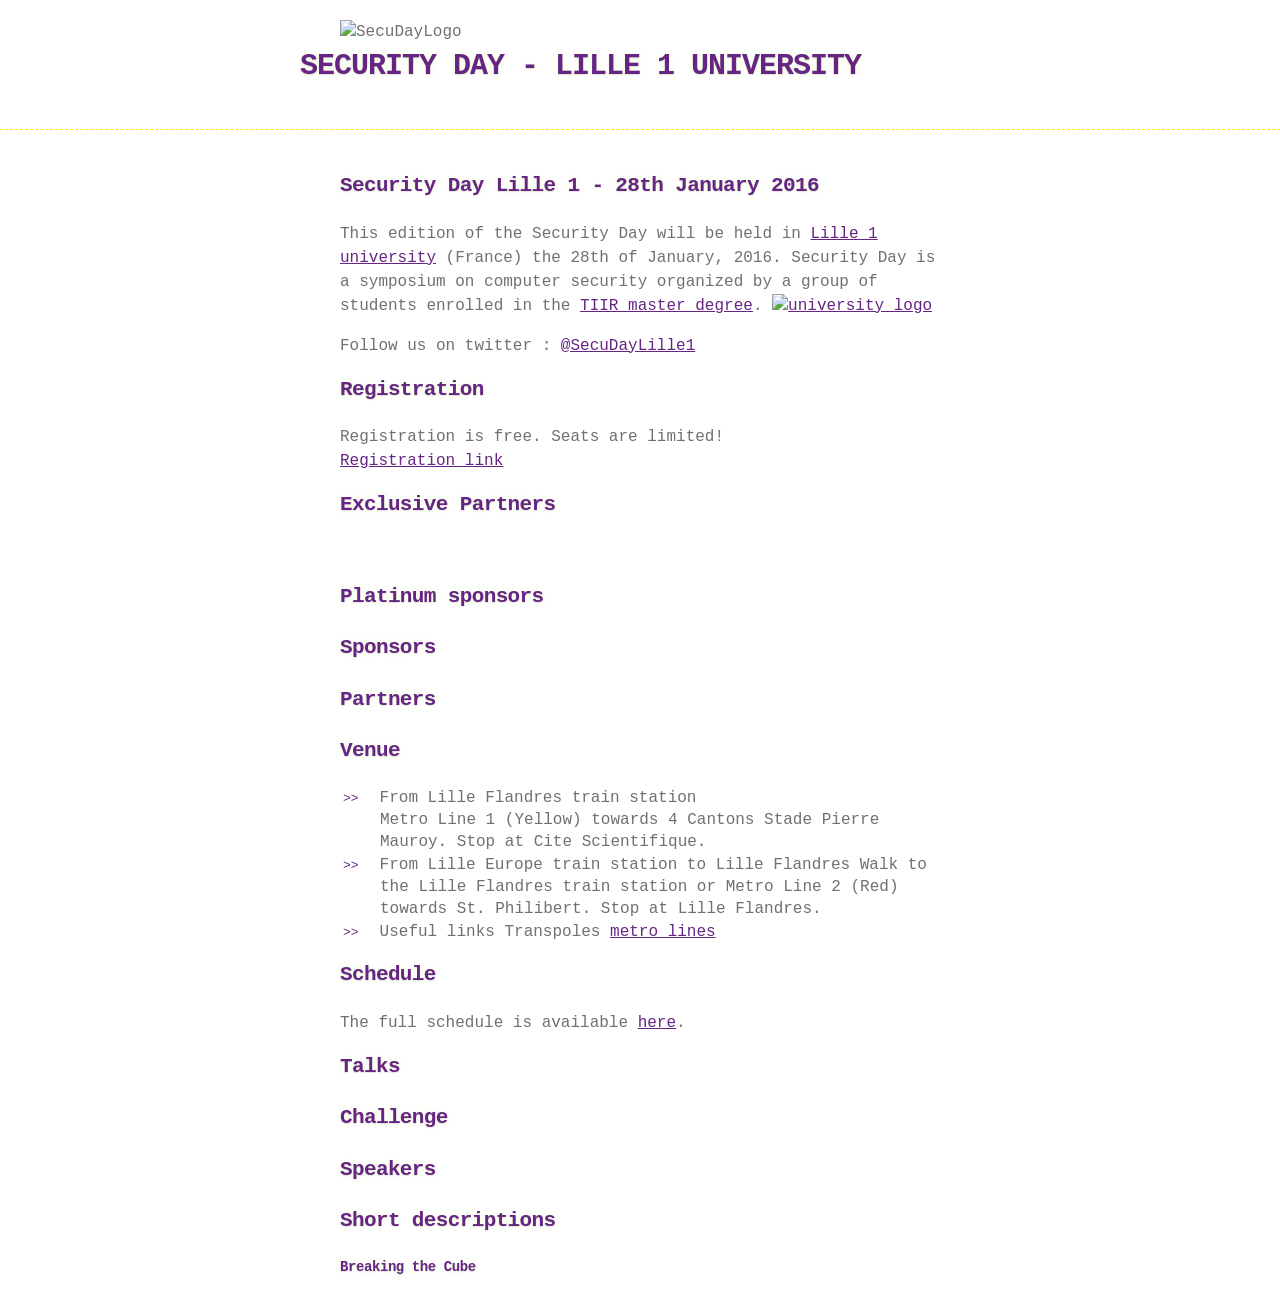
==== index.html @ 61e6af6e "ajout de la page de depart vide" ====
<!DOCTYPE html>
<html>
  <head>
    <meta charset='utf-8'>
    <meta http-equiv="X-UA-Compatible" content="chrome=1">

    <link rel="stylesheet" type="text/css" href="stylesheets/stylesheet.css" media="screen">
    <link rel="stylesheet" type="text/css" href="stylesheets/pygment_trac.css" media="screen">

    <title>Security Day - Lille 1 University</title>
  </head>

  <body>

    <header>
      <div class="container">
<img src="https://pbs.twimg.com/profile_images/542068329494478848/X92l5SQR_400x400.jpeg" alt="SecuDayLogo">
        <h1>SECURITY DAY - LILLE 1 UNIVERSITY</h1>
        <h2></h2>
      </div>
    </header>

    <div class="container">
      <section id="main_content">
        <h3>
<a id="security-day-lille-1---16th-january-2015" class="anchor" href="#security-day-lille-1---16th-january-2015" aria-hidden="true"><span class="octicon octicon-link"></span></a>Security Day Lille 1 - 28th January 2016</h3>

<p>This edition of the Security Day will be held in <a href="http://www.univ-lille1.fr/">Lille 1 university</a> (France) the 28th of January, 2016. 
Security Day is a symposium on computer security organized by a group of students enrolled in the <a href="http://fil.univ-lille1.fr/master-informatique/tiir/">TIIR master degree</a>. 
  <a href="http://www.univ-lille1.fr/" class="sponsor"><img src="http://www.univ-lille1.fr/digitalAssets/38/38040_logo-trans.png" alt="university logo"></a>
</p>
<p>Follow us on twitter : 
<a href="https://twitter.com/SecuDayLille1">@SecuDayLille1</a>
</p>

<h3>
<a id="registration" class="anchor" href="#registration" aria-hidden="true"><span class="octicon octicon-link"></span></a>Registration</h3>

<p>
Registration is free. Seats are limited! </br>
<a href="http://goo.gl/forms/kvw4dok6iC">Registration link</a>
</p>


<h3>
<a id="xsponsors" class="anchor" href="#xsponsors" aria-hidden="true"><span class="octicon octicon-link"></span></a>Exclusive Partners</h3>

<p>

</p>
<p>
</br>

</p>

<h3>
<a id="asponsors" class="anchor" href="#asponsors" aria-hidden="true"><span class="octicon octicon-link"></span></a>Platinum sponsors</h3>

<p>
</p>


<h3>
<a id="sponsors" class="anchor" href="#sponsors" aria-hidden="true"><span class="octicon octicon-link"></span></a>Sponsors</h3>

<p>
<!--LES SPONSORS -->
</p>


<h3>
<a id="partners" class="anchor" href="#partners" aria-hidden="true"><span class="octicon octicon-link"></span></a>Partners</h3>

<p>
<!--LES PARTENAIRES -->
</p>



<h3>
<a id="venue" class="anchor" href="#venue" aria-hidden="true"><span class="octicon octicon-link"></span></a>Venue</h3>

<p>
<!--L'ADRESSE -->
</p>
<ul>
<li>From Lille Flandres train station<br>
Metro Line 1 (Yellow) towards 4 Cantons Stade Pierre Mauroy. Stop at Cite Scientifique. </li>
<li>From Lille Europe train station to Lille Flandres
Walk to the Lille Flandres train station 
or
Metro Line 2 (Red) towards St. Philibert. Stop at Lille Flandres.
</li>
<li>Useful links
Transpoles <a href="http://www.transpole.fr/fr/metro_tram/lignes-metro.aspx">metro lines</a>
</li>
</ul>

<h3>
<a id="schedule" class="anchor" href="#schedule" aria-hidden="true"><span class="octicon octicon-link"></span></a>Schedule</h3>

<p>
The full schedule is available <a href="https://github.com/SecurityDayLille1/SecurityDayLille1.github.io/blob/master/images/SecuDay-Schedule.pdf?raw=true">here</a>.
</p>

<h3>
<a id="talks-provisonal" class="anchor" href="#talks-provisonal" aria-hidden="true"><span class="octicon octicon-link"></span></a>Talks</h3>

<ul>
<!-- LISTE DES TALKS -->
</ul>

<h3>
<a id="challenge" class="anchor" href="#chall" aria-hidden="true"><span class="octicon octicon-link"></span></a>Challenge</h3>

<p>
<!-- CHALLENGES -->
</p>

<h3>
<a id="speakers-provisonal" class="anchor" href="#speakers-provisonal" aria-hidden="true"><span class="octicon octicon-link"></span></a>Speakers</h3>


<h3>
<a id="abstracts" class="anchor" href="#abstracts" aria-hidden="true"><span class="octicon octicon-link"></span></a>Short descriptions</h3>

<h4>
<a id="breaking-cube" class="anchor" href="#breaking-cube" aria-hidden="true"><span class="octicon octicon-link"></span></a>Breaking the Cube
</h4>
      </section>
    </div>
  </body>
</html>
---- stylesheets/stylesheet.css ----
body {
  margin: 0;
  padding: 0;
  background: #FFFFFF;
  color: #707070;
  font: 16px;
  line-height: 1.5;
  font-family: Monaco, "Bitstream Vera Sans Mono", "Lucida Console", Terminal, monospace;
}

/* General & 'Reset' Stuff */

.container {
  width: 90%;
  max-width: 600px;
  margin: 0 auto;
}

section {
  display: block;
  margin: 0 0 20px 0;
}

h1, h2, h3, h4, h5, h6 {
  margin: 0 0 20px;
}

li {
  line-height: 1.4 ;
}

/* Header, <header>
   header   - container
   h1       - project name
   h2       - project description
*/

header {
  background: rgba(0, 0, 0, 0);
  width: 100%;
  border-bottom: 1px dashed #ffed00;
  padding: 20px 0;
  margin: 0 0 40px 0;
}

header h1 {
  font-size: 30px;
  line-height: 1.5;
  margin: 0 0 0 -40px;
  font-weight: bold;
  font-family: Monaco, "Bitstream Vera Sans Mono", "Lucida Console", Terminal, monospace;
  color: #662483;
  text-shadow: 0 1px 1px rgba(0, 0, 0, 0.1),
               0 0 5px rgba(181, 232, 83, 0.1),
               0 0 10px rgba(181, 232, 83, 0.1);
  letter-spacing: -1px;
  -webkit-font-smoothing: antialiased;
}

header h1:before {
  content: "";
  font-size: 24px;
}

header h2 {
  font-size: 18px;
  font-weight: 300;
  color: #666;
}

#downloads .btn {
  display: inline-block;
  text-align: center;
  margin: 0;
}

/* Main Content
*/

#main_content {
  width: 100%;
  -webkit-font-smoothing: antialiased;
}
section img {
  max-width: 100%
}

h1, h2, h3, h4, h5, h6 {
  font-weight: bold;
  font-family: Monaco, "Bitstream Vera Sans Mono", "Lucida Console", Terminal, monospace;
  color: #662483;
  letter-spacing: -0.03em;
  text-shadow: 0 1px 1px rgba(0, 0, 0, 0.1),
               0 0 5px rgba(181, 232, 83, 0.1),
               0 0 10px rgba(181, 232, 83, 0.1);
}

#main_content h1 {
  font-size: 30px;
}

#main_content h2 {
  font-size: 26px;
}

#main_content h3 {
  font-size: 21px;
}

#main_content h4 {
  font-size: 14px;
}

#main_content h5 {
  font-size: 12px;
  text-transform: uppercase;
  margin: 0 0 5px 0;
}

#main_content h6 {
  font-size: 12px;
  text-transform: uppercase;
  color: #999;
  margin: 0 0 5px 0;
}

dt {
  font-style: italic;
  font-weight: bold;
}

ul li {
  list-style: none;
}

ul li:before {
  content: ">>";
  font-family: Monaco, "Bitstream Vera Sans Mono", "Lucida Console", Terminal, monospace;
  font-size: 13px;
  color: #662483;
  margin-left: -37px;
  margin-right: 21px;
  line-height: 16px;
}

blockquote {
  color: #aaa;
  padding-left: 10px;
  border-left: 1px dotted #666;
}

pre {
  background: rgba(0, 0, 0, 0.9);
  border: 1px solid rgba(255, 255, 255, 0.15);
  padding: 10px;
  font-size: 14px;
  color: #662483;
  border-radius: 2px;
  -moz-border-radius: 2px;
  -webkit-border-radius: 2px;
  text-wrap: normal;
  overflow: auto;
  overflow-y: hidden;
}

table {
  width: 100%;
  margin: 0 0 20px 0;
}

th {
  text-align: left;
  border-bottom: 1px dashed #662483;
  padding: 5px 10px;
}

td {
  padding: 5px 10px;
}

hr {
  height: 0;
  border: 0;
  border-bottom: 1px dashed #662483;
  color: #662483;
}

/* Buttons
*/

.btn {
  display: inline-block;
  background: -webkit-linear-gradient(top, rgba(40, 40, 40, 0.3), rgba(35, 35, 35, 0.3) 50%, rgba(10, 10, 10, 0.3) 50%, rgba(0, 0, 0, 0.3));
  padding: 8px 18px;
  border-radius: 50px;
  border: 2px solid rgba(0, 0, 0, 0.7);
  border-bottom: 2px solid rgba(0, 0, 0, 0.7);
  border-top: 2px solid rgba(0, 0, 0, 1);
  color: rgba(255, 255, 255, 0.8);
  font-family: Helvetica, Arial, sans-serif;
  font-weight: bold;
  font-size: 13px;
  text-decoration: none;
  text-shadow: 0 -1px 0 rgba(0, 0, 0, 0.75);
  box-shadow: inset 0 1px 0 rgba(255, 255, 255, 0.05);
}

.btn:hover {
  background: -webkit-linear-gradient(top, rgba(40, 40, 40, 0.6), rgba(35, 35, 35, 0.6) 50%, rgba(10, 10, 10, 0.8) 50%, rgba(0, 0, 0, 0.8));
}

.btn .icon {
  display: inline-block;
  width: 16px;
  height: 16px;
  margin: 1px 8px 0 0;
  float: left;
}

.btn-github .icon {
  opacity: 0.6;
  background: url("../images/blacktocat.png") 0 0 no-repeat;
}

/* Links
   a, a:hover, a:visited
*/

a {
}

a:link {
    /*background: #ffed00;*/
    color: #662483
}

a.sponsor:link {
    background: #ffffff;
}
/* Clearfix */

.cf:before, .cf:after {
  content:"";
  display:table;
}

.cf:after {
  clear:both;
}

.cf {
  zoom:1;
}
---- stylesheets/pygment_trac.css ----
.highlight .c { color: #999988; font-style: italic } /* Comment */
.highlight .err { color: #a61717; background-color: #e3d2d2 } /* Error */
.highlight .k { font-weight: bold } /* Keyword */
.highlight .o { font-weight: bold } /* Operator */
.highlight .cm { color: #999988; font-style: italic } /* Comment.Multiline */
.highlight .cp { color: #999999; font-weight: bold } /* Comment.Preproc */
.highlight .c1 { color: #999988; font-style: italic } /* Comment.Single */
.highlight .cs { color: #999999; font-weight: bold; font-style: italic } /* Comment.Special */
.highlight .gd { color: #000000; background-color: #ffdddd } /* Generic.Deleted */
.highlight .gd .x { color: #000000; background-color: #ffaaaa } /* Generic.Deleted.Specific */
.highlight .ge { font-style: italic } /* Generic.Emph */
.highlight .gr { color: #aa0000 } /* Generic.Error */
.highlight .gh { color: #999999 } /* Generic.Heading */
.highlight .gi { color: #000000; background-color: #ddffdd } /* Generic.Inserted */
.highlight .gi .x { color: #000000; background-color: #aaffaa } /* Generic.Inserted.Specific */
.highlight .go { color: #888888 } /* Generic.Output */
.highlight .gp { color: #555555 } /* Generic.Prompt */
.highlight .gs { font-weight: bold } /* Generic.Strong */
.highlight .gu { color: #800080; font-weight: bold; } /* Generic.Subheading */
.highlight .gt { color: #aa0000 } /* Generic.Traceback */
.highlight .kc { font-weight: bold } /* Keyword.Constant */
.highlight .kd { font-weight: bold } /* Keyword.Declaration */
.highlight .kn { font-weight: bold } /* Keyword.Namespace */
.highlight .kp { font-weight: bold } /* Keyword.Pseudo */
.highlight .kr { font-weight: bold } /* Keyword.Reserved */
.highlight .kt { color: #445588; font-weight: bold } /* Keyword.Type */
.highlight .m { color: #009999 } /* Literal.Number */
.highlight .s { color: #d14 } /* Literal.String */
.highlight .na { color: #008080 } /* Name.Attribute */
.highlight .nb { color: #0086B3 } /* Name.Builtin */
.highlight .nc { color: #445588; font-weight: bold } /* Name.Class */
.highlight .no { color: #008080 } /* Name.Constant */
.highlight .ni { color: #800080 } /* Name.Entity */
.highlight .ne { color: #990000; font-weight: bold } /* Name.Exception */
.highlight .nf { color: #990000; font-weight: bold } /* Name.Function */
.highlight .nn { color: #555555 } /* Name.Namespace */
.highlight .nt { color: #CBDFFF } /* Name.Tag */
.highlight .nv { color: #008080 } /* Name.Variable */
.highlight .ow { font-weight: bold } /* Operator.Word */
.highlight .w { color: #bbbbbb } /* Text.Whitespace */
.highlight .mf { color: #009999 } /* Literal.Number.Float */
.highlight .mh { color: #009999 } /* Literal.Number.Hex */
.highlight .mi { color: #009999 } /* Literal.Number.Integer */
.highlight .mo { color: #009999 } /* Literal.Number.Oct */
.highlight .sb { color: #d14 } /* Literal.String.Backtick */
.highlight .sc { color: #d14 } /* Literal.String.Char */
.highlight .sd { color: #d14 } /* Literal.String.Doc */
.highlight .s2 { color: #d14 } /* Literal.String.Double */
.highlight .se { color: #d14 } /* Literal.String.Escape */
.highlight .sh { color: #d14 } /* Literal.String.Heredoc */
.highlight .si { color: #d14 } /* Literal.String.Interpol */
.highlight .sx { color: #d14 } /* Literal.String.Other */
.highlight .sr { color: #009926 } /* Literal.String.Regex */
.highlight .s1 { color: #d14 } /* Literal.String.Single */
.highlight .ss { color: #990073 } /* Literal.String.Symbol */
.highlight .bp { color: #999999 } /* Name.Builtin.Pseudo */
.highlight .vc { color: #008080 } /* Name.Variable.Class */
.highlight .vg { color: #008080 } /* Name.Variable.Global */
.highlight .vi { color: #008080 } /* Name.Variable.Instance */
.highlight .il { color: #009999 } /* Literal.Number.Integer.Long */

.type-csharp .highlight .k { color: #0000FF }
.type-csharp .highlight .kt { color: #0000FF }
.type-csharp .highlight .nf { color: #000000; font-weight: normal }
.type-csharp .highlight .nc { color: #2B91AF }
.type-csharp .highlight .nn { color: #000000 }
.type-csharp .highlight .s { color: #A31515 }
.type-csharp .highlight .sc { color: #A31515 }
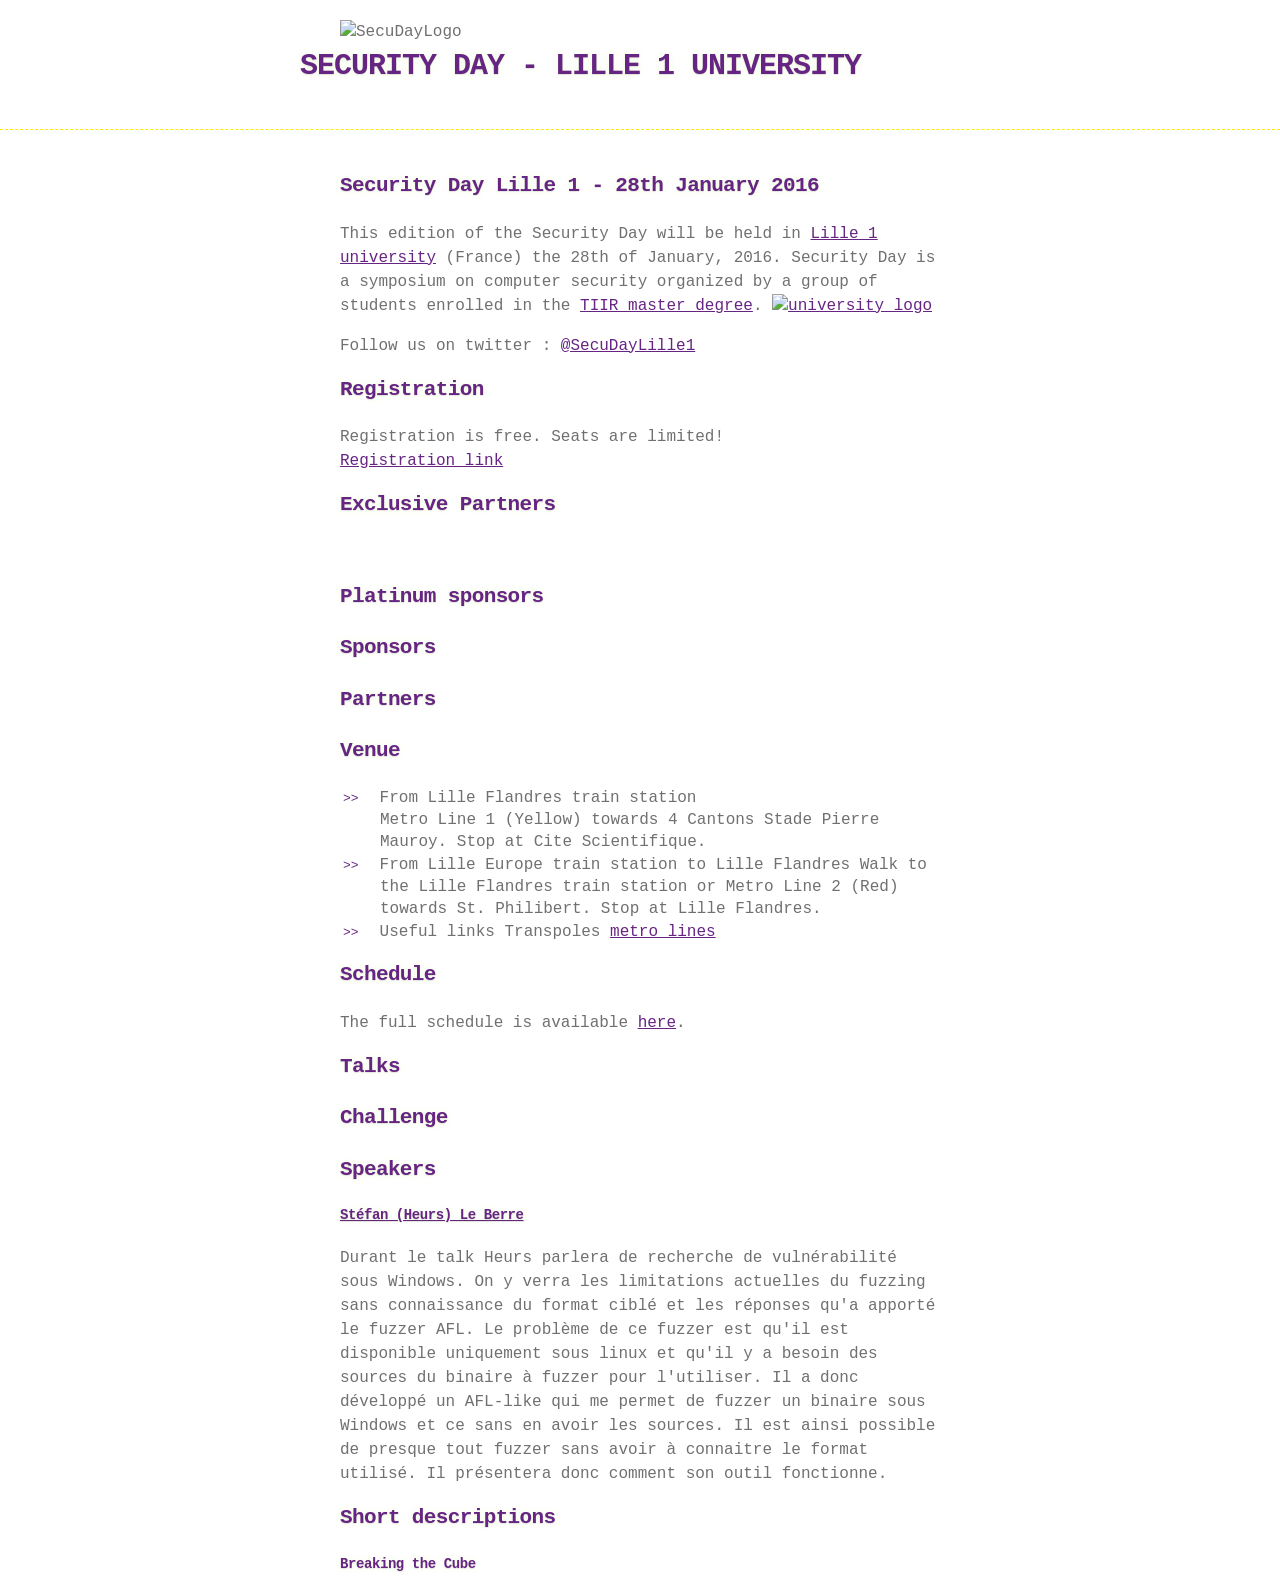
==== commit b8207aae: "ajout de stefan (heure) Le Berre" ====
--- a/index.html
+++ b/index.html
@@ -14,7 +14,7 @@
 
     <header>
       <div class="container">
-<img src="https://pbs.twimg.com/profile_images/542068329494478848/X92l5SQR_400x400.jpeg" alt="SecuDayLogo">
+        <img src="https://pbs.twimg.com/profile_images/542068329494478848/X92l5SQR_400x400.jpeg" alt="SecuDayLogo">
         <h1>SECURITY DAY - LILLE 1 UNIVERSITY</h1>
         <h2></h2>
       </div>
@@ -23,110 +23,116 @@
     <div class="container">
       <section id="main_content">
         <h3>
-<a id="security-day-lille-1---16th-january-2015" class="anchor" href="#security-day-lille-1---16th-january-2015" aria-hidden="true"><span class="octicon octicon-link"></span></a>Security Day Lille 1 - 28th January 2016</h3>
+          <a id="security-day-lille-1---16th-january-2015" class="anchor" href="#security-day-lille-1---16th-january-2015" aria-hidden="true"><span class="octicon octicon-link"></span></a>Security Day Lille 1 - 28th January 2016</h3>
 
-<p>This edition of the Security Day will be held in <a href="http://www.univ-lille1.fr/">Lille 1 university</a> (France) the 28th of January, 2016. 
-Security Day is a symposium on computer security organized by a group of students enrolled in the <a href="http://fil.univ-lille1.fr/master-informatique/tiir/">TIIR master degree</a>. 
-  <a href="http://www.univ-lille1.fr/" class="sponsor"><img src="http://www.univ-lille1.fr/digitalAssets/38/38040_logo-trans.png" alt="university logo"></a>
-</p>
-<p>Follow us on twitter : 
-<a href="https://twitter.com/SecuDayLille1">@SecuDayLille1</a>
-</p>
+        <p>This edition of the Security Day will be held in <a href="http://www.univ-lille1.fr/">Lille 1 university</a> (France) the 28th of January, 2016. 
+          Security Day is a symposium on computer security organized by a group of students enrolled in the <a href="http://fil.univ-lille1.fr/master-informatique/tiir/">TIIR master degree</a>. 
+          <a href="http://www.univ-lille1.fr/" class="sponsor"><img src="http://www.univ-lille1.fr/digitalAssets/38/38040_logo-trans.png" alt="university logo"></a>
+        </p>
+        <p>Follow us on twitter : 
+          <a href="https://twitter.com/SecuDayLille1">@SecuDayLille1</a>
+        </p>
 
-<h3>
-<a id="registration" class="anchor" href="#registration" aria-hidden="true"><span class="octicon octicon-link"></span></a>Registration</h3>
+        <h3>
+          <a id="registration" class="anchor" href="#registration" aria-hidden="true"><span class="octicon octicon-link"></span></a>Registration</h3>
 
-<p>
-Registration is free. Seats are limited! </br>
-<a href="http://goo.gl/forms/kvw4dok6iC">Registration link</a>
-</p>
+        <p>
+          Registration is free. Seats are limited! </br>
+          <a href="http://goo.gl/forms/kvw4dok6iC">Registration link</a>
+        </p>
 
 
-<h3>
-<a id="xsponsors" class="anchor" href="#xsponsors" aria-hidden="true"><span class="octicon octicon-link"></span></a>Exclusive Partners</h3>
+        <h3>
+          <a id="xsponsors" class="anchor" href="#xsponsors" aria-hidden="true"><span class="octicon octicon-link"></span></a>Exclusive Partners</h3>
 
-<p>
+        <p>
 
-</p>
-<p>
+        </p>
+        <p>
 </br>
 
-</p>
+        </p>
 
-<h3>
-<a id="asponsors" class="anchor" href="#asponsors" aria-hidden="true"><span class="octicon octicon-link"></span></a>Platinum sponsors</h3>
+        <h3>
+          <a id="asponsors" class="anchor" href="#asponsors" aria-hidden="true"><span class="octicon octicon-link"></span></a>Platinum sponsors</h3>
 
-<p>
-</p>
+        <p>
+        </p>
 
 
-<h3>
-<a id="sponsors" class="anchor" href="#sponsors" aria-hidden="true"><span class="octicon octicon-link"></span></a>Sponsors</h3>
+        <h3>
+          <a id="sponsors" class="anchor" href="#sponsors" aria-hidden="true"><span class="octicon octicon-link"></span></a>Sponsors</h3>
 
-<p>
-<!--LES SPONSORS -->
-</p>
+        <p>
+          <!--LES SPONSORS -->
+        </p>
 
 
-<h3>
-<a id="partners" class="anchor" href="#partners" aria-hidden="true"><span class="octicon octicon-link"></span></a>Partners</h3>
+        <h3>
+          <a id="partners" class="anchor" href="#partners" aria-hidden="true"><span class="octicon octicon-link"></span></a>Partners</h3>
 
-<p>
-<!--LES PARTENAIRES -->
-</p>
+        <p>
+          <!--LES PARTENAIRES -->
+        </p>
 
 
 
-<h3>
-<a id="venue" class="anchor" href="#venue" aria-hidden="true"><span class="octicon octicon-link"></span></a>Venue</h3>
+        <h3>
+          <a id="venue" class="anchor" href="#venue" aria-hidden="true"><span class="octicon octicon-link"></span></a>Venue</h3>
 
-<p>
-<!--L'ADRESSE -->
-</p>
-<ul>
-<li>From Lille Flandres train station<br>
-Metro Line 1 (Yellow) towards 4 Cantons Stade Pierre Mauroy. Stop at Cite Scientifique. </li>
-<li>From Lille Europe train station to Lille Flandres
-Walk to the Lille Flandres train station 
-or
-Metro Line 2 (Red) towards St. Philibert. Stop at Lille Flandres.
-</li>
-<li>Useful links
-Transpoles <a href="http://www.transpole.fr/fr/metro_tram/lignes-metro.aspx">metro lines</a>
-</li>
-</ul>
+        <p>
+          <!--L'ADRESSE -->
+        </p>
+        <ul>
+          <li>From Lille Flandres train station<br>
+            Metro Line 1 (Yellow) towards 4 Cantons Stade Pierre Mauroy. Stop at Cite Scientifique. </li>
+          <li>From Lille Europe train station to Lille Flandres
+            Walk to the Lille Flandres train station 
+            or
+            Metro Line 2 (Red) towards St. Philibert. Stop at Lille Flandres.
+          </li>
+          <li>Useful links
+            Transpoles <a href="http://www.transpole.fr/fr/metro_tram/lignes-metro.aspx">metro lines</a>
+          </li>
+        </ul>
 
-<h3>
-<a id="schedule" class="anchor" href="#schedule" aria-hidden="true"><span class="octicon octicon-link"></span></a>Schedule</h3>
+        <h3>
+          <a id="schedule" class="anchor" href="#schedule" aria-hidden="true"><span class="octicon octicon-link"></span></a>Schedule</h3>
 
-<p>
-The full schedule is available <a href="https://github.com/SecurityDayLille1/SecurityDayLille1.github.io/blob/master/images/SecuDay-Schedule.pdf?raw=true">here</a>.
-</p>
+        <p>
+          The full schedule is available <a href="https://github.com/SecurityDayLille1/SecurityDayLille1.github.io/blob/master/images/SecuDay-Schedule.pdf?raw=true">here</a>.
+        </p>
 
-<h3>
-<a id="talks-provisonal" class="anchor" href="#talks-provisonal" aria-hidden="true"><span class="octicon octicon-link"></span></a>Talks</h3>
+        <h3>
+          <a id="talks-provisonal" class="anchor" href="#talks-provisonal" aria-hidden="true"><span class="octicon octicon-link"></span></a>Talks</h3>
 
-<ul>
-<!-- LISTE DES TALKS -->
-</ul>
+        <ul>
+          <!-- LISTE DES TALKS -->
+        </ul>
 
-<h3>
-<a id="challenge" class="anchor" href="#chall" aria-hidden="true"><span class="octicon octicon-link"></span></a>Challenge</h3>
+        <h3>
+          <a id="challenge" class="anchor" href="#chall" aria-hidden="true"><span class="octicon octicon-link"></span></a>Challenge</h3>
 
-<p>
-<!-- CHALLENGES -->
-</p>
+        <p>
+          <!-- CHALLENGES -->
+        </p>
 
-<h3>
-<a id="speakers-provisonal" class="anchor" href="#speakers-provisonal" aria-hidden="true"><span class="octicon octicon-link"></span></a>Speakers</h3>
+        <h3>
+          <a id="speakers-provisonal" class="anchor" href="#speakers-provisonal" aria-hidden="true"><span class="octicon octicon-link"></span></a>Speakers</h3>
+        <h4>
+          <a id="Stefan" class="anchor" href="#Stefan" aria-hidden="true"><span class="octicon octicon-link"></span></a><a href="https://twitter.com/Shiftreduce">Stéfan (Heurs) Le Berre</a>
+        </h4>
+
+        <p>Durant le talk Heurs parlera de recherche de vulnérabilité sous Windows. On y verra les limitations actuelles du fuzzing sans connaissance du format ciblé et les réponses qu'a apporté le fuzzer AFL. Le problème de ce fuzzer est qu'il est disponible uniquement sous linux et qu'il y a besoin des sources du binaire à fuzzer pour l'utiliser. Il a donc développé un AFL-like qui me permet de fuzzer un binaire sous Windows et ce sans en avoir les sources. Il est ainsi possible de presque tout fuzzer sans avoir à connaitre le format utilisé. Il présentera donc comment son outil fonctionne.
+        </p>
 
 
-<h3>
-<a id="abstracts" class="anchor" href="#abstracts" aria-hidden="true"><span class="octicon octicon-link"></span></a>Short descriptions</h3>
+        <h3>
+          <a id="abstracts" class="anchor" href="#abstracts" aria-hidden="true"><span class="octicon octicon-link"></span></a>Short descriptions</h3>
 
-<h4>
-<a id="breaking-cube" class="anchor" href="#breaking-cube" aria-hidden="true"><span class="octicon octicon-link"></span></a>Breaking the Cube
-</h4>
+        <h4>
+          <a id="breaking-cube" class="anchor" href="#breaking-cube" aria-hidden="true"><span class="octicon octicon-link"></span></a>Breaking the Cube
+        </h4>
       </section>
     </div>
   </body>
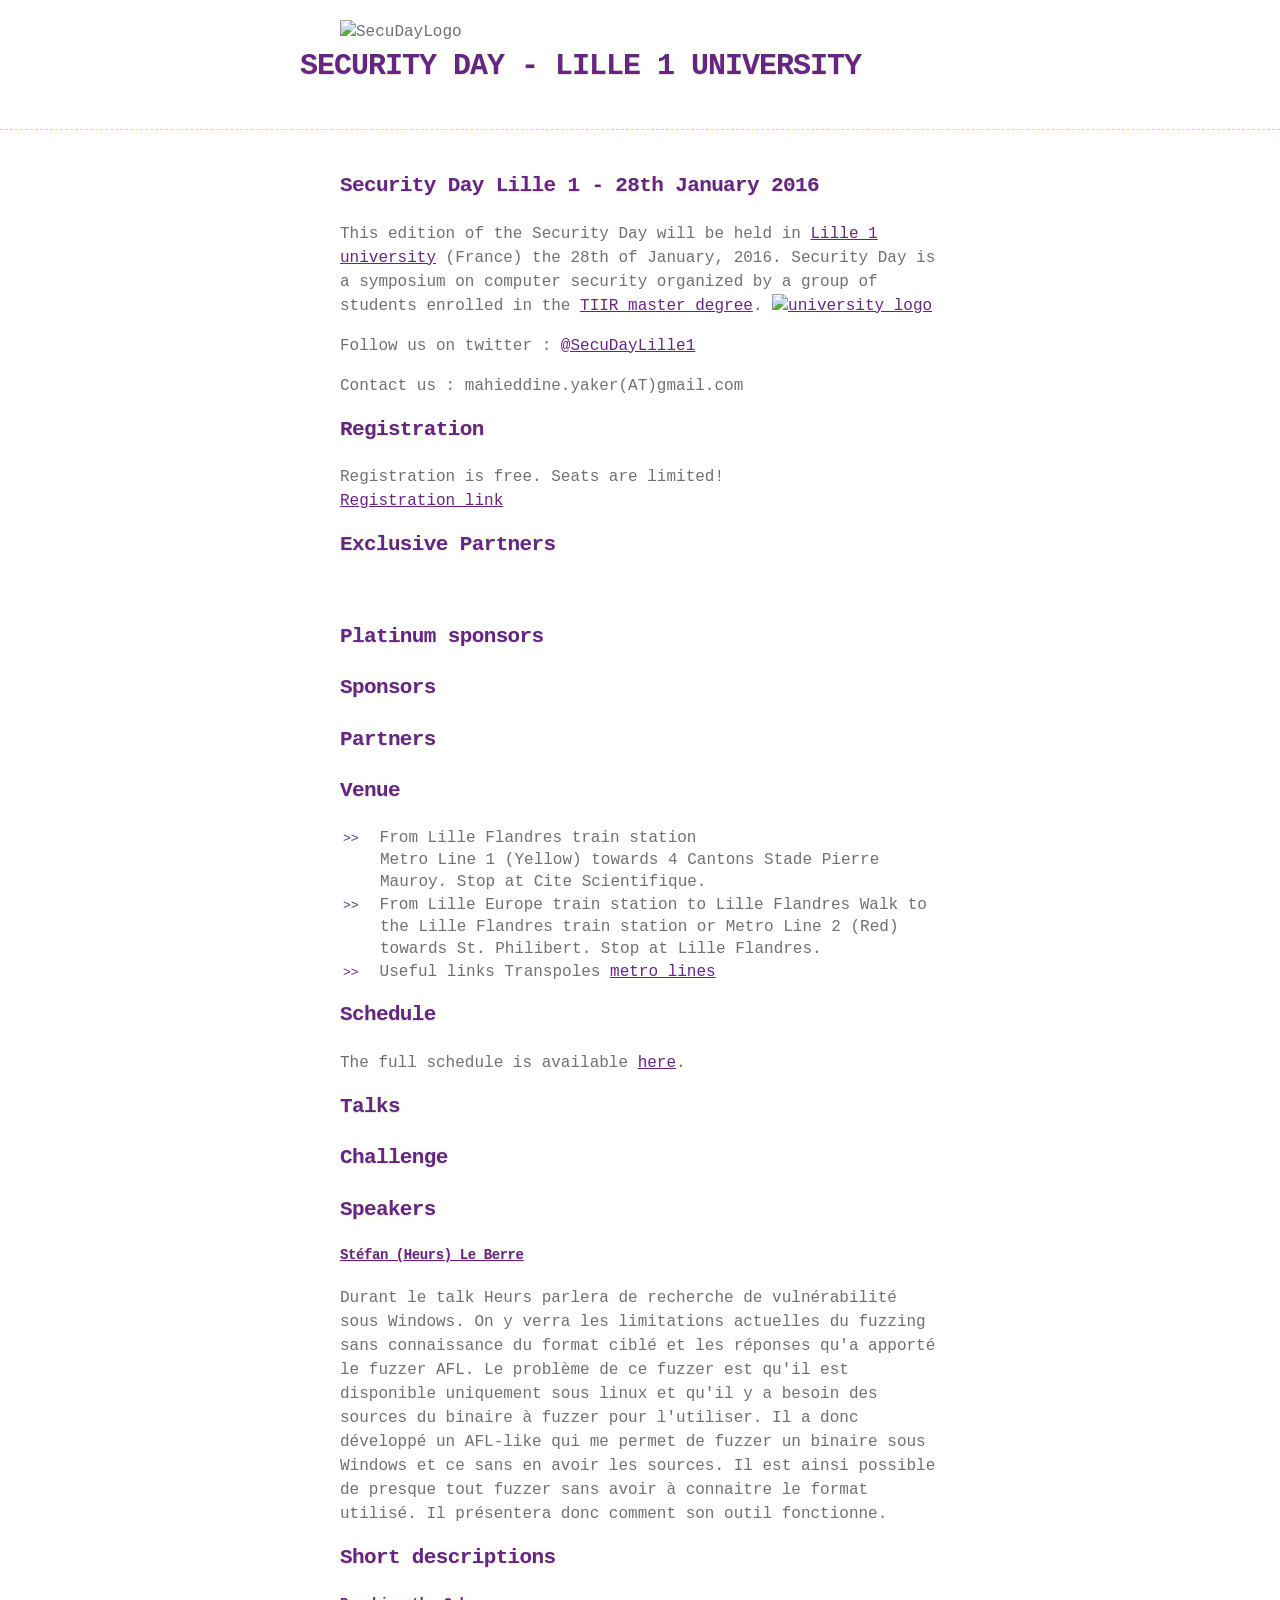
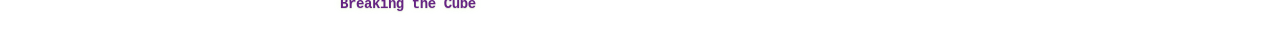
==== commit 56de750c: "ajout d'email de contact" ====
--- a/index.html
+++ b/index.html
@@ -32,13 +32,14 @@
         <p>Follow us on twitter : 
           <a href="https://twitter.com/SecuDayLille1">@SecuDayLille1</a>
         </p>
+        <p>Contact us : mahieddine.yaker(AT)gmail.com</p>
 
         <h3>
           <a id="registration" class="anchor" href="#registration" aria-hidden="true"><span class="octicon octicon-link"></span></a>Registration</h3>
 
         <p>
           Registration is free. Seats are limited! </br>
-          <a href="http://goo.gl/forms/kvw4dok6iC">Registration link</a>
+          <a href="http://goo.gl/forms/CZX6GzXmEX">Registration link</a>
         </p>
 
 
@@ -122,7 +123,6 @@
         <h4>
           <a id="Stefan" class="anchor" href="#Stefan" aria-hidden="true"><span class="octicon octicon-link"></span></a><a href="https://twitter.com/Shiftreduce">Stéfan (Heurs) Le Berre</a>
         </h4>
-
         <p>Durant le talk Heurs parlera de recherche de vulnérabilité sous Windows. On y verra les limitations actuelles du fuzzing sans connaissance du format ciblé et les réponses qu'a apporté le fuzzer AFL. Le problème de ce fuzzer est qu'il est disponible uniquement sous linux et qu'il y a besoin des sources du binaire à fuzzer pour l'utiliser. Il a donc développé un AFL-like qui me permet de fuzzer un binaire sous Windows et ce sans en avoir les sources. Il est ainsi possible de presque tout fuzzer sans avoir à connaitre le format utilisé. Il présentera donc comment son outil fonctionne.
         </p>
 
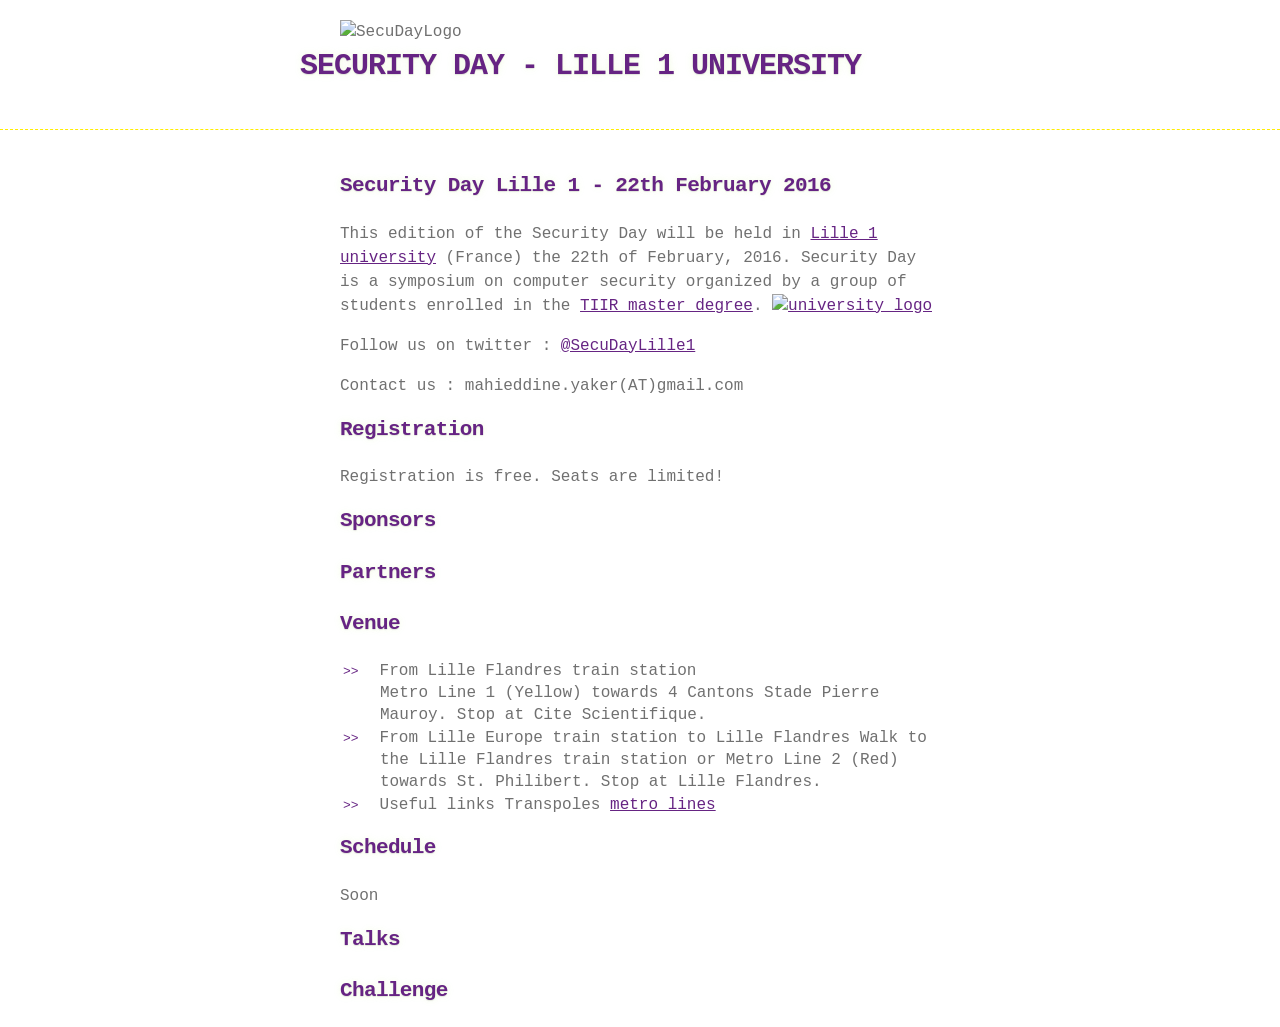
==== commit 7038284c: "Maj de l'événement" ====
--- a/index.html
+++ b/index.html
@@ -23,9 +23,9 @@
     <div class="container">
       <section id="main_content">
         <h3>
-          <a id="security-day-lille-1---16th-january-2015" class="anchor" href="#security-day-lille-1---16th-january-2015" aria-hidden="true"><span class="octicon octicon-link"></span></a>Security Day Lille 1 - 28th January 2016</h3>
+          <a id="security-day-lille-1---16th-january-2015" class="anchor" href="#security-day-lille-1---16th-january-2015" aria-hidden="true"><span class="octicon octicon-link"></span></a>Security Day Lille 1 - 22th February 2016</h3>
 
-        <p>This edition of the Security Day will be held in <a href="http://www.univ-lille1.fr/">Lille 1 university</a> (France) the 28th of January, 2016. 
+        <p>This edition of the Security Day will be held in <a href="http://www.univ-lille1.fr/">Lille 1 university</a> (France) the 22th of February, 2016. 
           Security Day is a symposium on computer security organized by a group of students enrolled in the <a href="http://fil.univ-lille1.fr/master-informatique/tiir/">TIIR master degree</a>. 
           <a href="http://www.univ-lille1.fr/" class="sponsor"><img src="http://www.univ-lille1.fr/digitalAssets/38/38040_logo-trans.png" alt="university logo"></a>
         </p>
@@ -39,27 +39,8 @@
 
         <p>
           Registration is free. Seats are limited! </br>
-          <a href="http://goo.gl/forms/CZX6GzXmEX">Registration link</a>
+          <!-- <a href="http://goo.gl/forms/CZX6GzXmEX">Registration link</a> -->
         </p>
-
-
-        <h3>
-          <a id="xsponsors" class="anchor" href="#xsponsors" aria-hidden="true"><span class="octicon octicon-link"></span></a>Exclusive Partners</h3>
-
-        <p>
-
-        </p>
-        <p>
-</br>
-
-        </p>
-
-        <h3>
-          <a id="asponsors" class="anchor" href="#asponsors" aria-hidden="true"><span class="octicon octicon-link"></span></a>Platinum sponsors</h3>
-
-        <p>
-        </p>
-
 
         <h3>
           <a id="sponsors" class="anchor" href="#sponsors" aria-hidden="true"><span class="octicon octicon-link"></span></a>Sponsors</h3>
@@ -101,7 +82,8 @@
           <a id="schedule" class="anchor" href="#schedule" aria-hidden="true"><span class="octicon octicon-link"></span></a>Schedule</h3>
 
         <p>
-          The full schedule is available <a href="https://github.com/SecurityDayLille1/SecurityDayLille1.github.io/blob/master/images/SecuDay-Schedule.pdf?raw=true">here</a>.
+          Soon 
+        <!--<a href="https://github.com/SecurityDayLille1/SecurityDayLille1.github.io/blob/master/images/SecuDay-Schedule.pdf?raw=true">here</a>. -->
         </p>
 
         <h3>
@@ -117,22 +99,6 @@
         <p>
           <!-- CHALLENGES -->
         </p>
-
-        <h3>
-          <a id="speakers-provisonal" class="anchor" href="#speakers-provisonal" aria-hidden="true"><span class="octicon octicon-link"></span></a>Speakers</h3>
-        <h4>
-          <a id="Stefan" class="anchor" href="#Stefan" aria-hidden="true"><span class="octicon octicon-link"></span></a><a href="https://twitter.com/Shiftreduce">Stéfan (Heurs) Le Berre</a>
-        </h4>
-        <p>Durant le talk Heurs parlera de recherche de vulnérabilité sous Windows. On y verra les limitations actuelles du fuzzing sans connaissance du format ciblé et les réponses qu'a apporté le fuzzer AFL. Le problème de ce fuzzer est qu'il est disponible uniquement sous linux et qu'il y a besoin des sources du binaire à fuzzer pour l'utiliser. Il a donc développé un AFL-like qui me permet de fuzzer un binaire sous Windows et ce sans en avoir les sources. Il est ainsi possible de presque tout fuzzer sans avoir à connaitre le format utilisé. Il présentera donc comment son outil fonctionne.
-        </p>
-
-
-        <h3>
-          <a id="abstracts" class="anchor" href="#abstracts" aria-hidden="true"><span class="octicon octicon-link"></span></a>Short descriptions</h3>
-
-        <h4>
-          <a id="breaking-cube" class="anchor" href="#breaking-cube" aria-hidden="true"><span class="octicon octicon-link"></span></a>Breaking the Cube
-        </h4>
       </section>
     </div>
   </body>
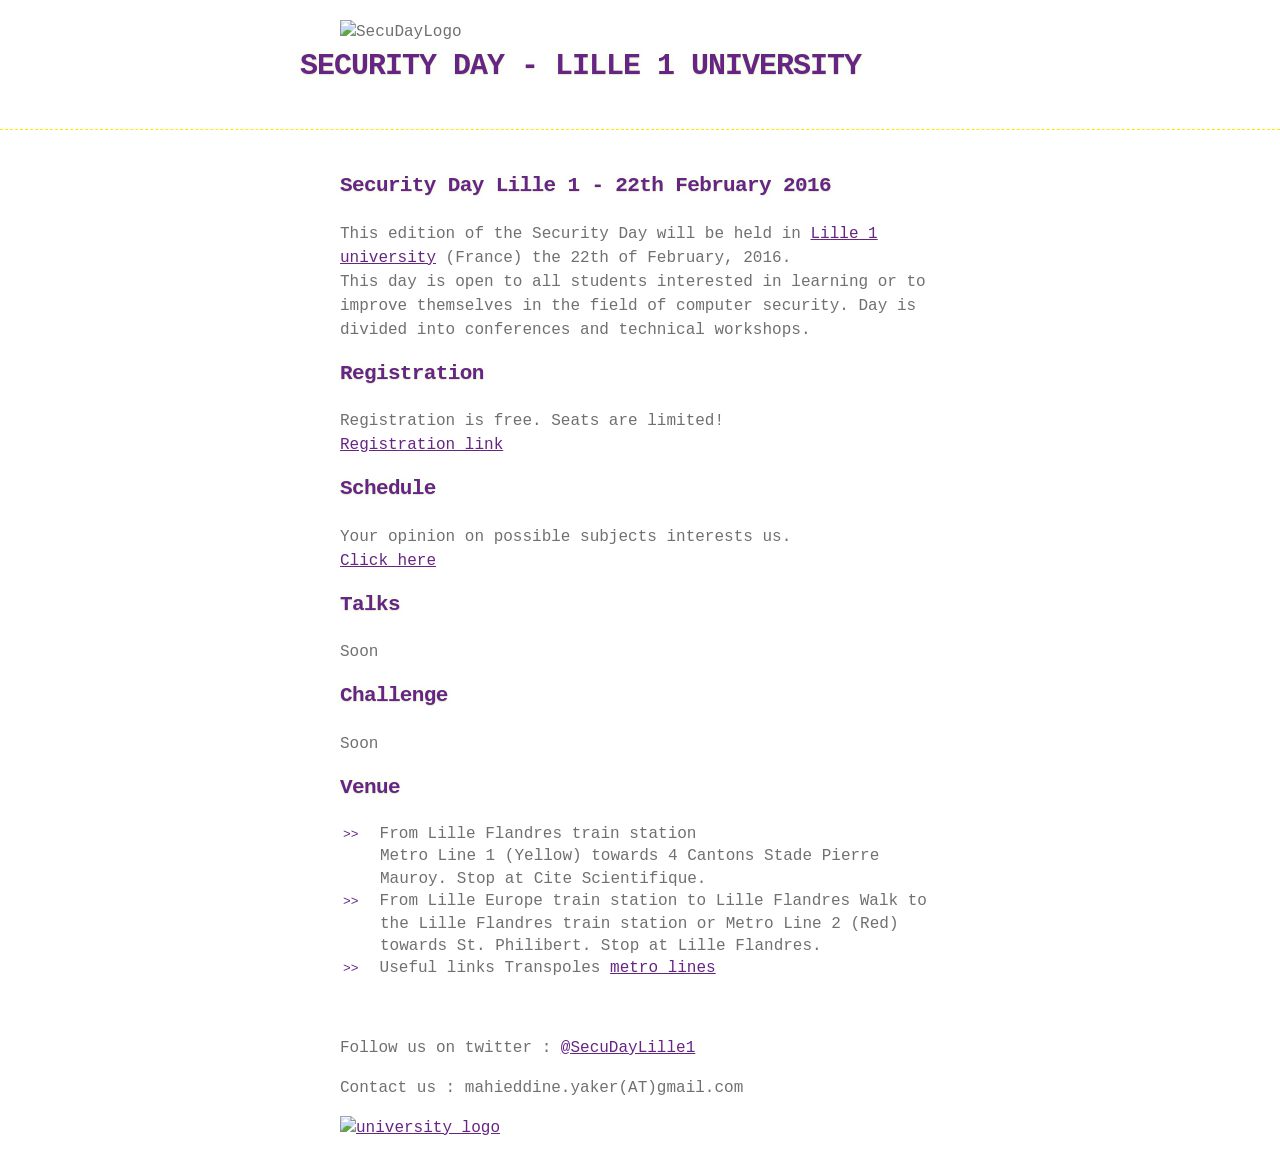
==== commit 42cac291: "maj de l'événement" ====
--- a/index.html
+++ b/index.html
@@ -25,39 +25,61 @@
         <h3>
           <a id="security-day-lille-1---16th-january-2015" class="anchor" href="#security-day-lille-1---16th-january-2015" aria-hidden="true"><span class="octicon octicon-link"></span></a>Security Day Lille 1 - 22th February 2016</h3>
 
-        <p>This edition of the Security Day will be held in <a href="http://www.univ-lille1.fr/">Lille 1 university</a> (France) the 22th of February, 2016. 
-          Security Day is a symposium on computer security organized by a group of students enrolled in the <a href="http://fil.univ-lille1.fr/master-informatique/tiir/">TIIR master degree</a>. 
-          <a href="http://www.univ-lille1.fr/" class="sponsor"><img src="http://www.univ-lille1.fr/digitalAssets/38/38040_logo-trans.png" alt="university logo"></a>
+        <p>This edition of the Security Day will be held in <a href="http://www.univ-lille1.fr/">Lille 1 university</a> (France) the 22th of February, 2016.</br> 
+        This day is open to all students interested in learning or to improve themselves in the field of computer security. Day is divided into conferences and technical workshops.
+          
         </p>
-        <p>Follow us on twitter : 
-          <a href="https://twitter.com/SecuDayLille1">@SecuDayLille1</a>
-        </p>
-        <p>Contact us : mahieddine.yaker(AT)gmail.com</p>
+        
 
         <h3>
           <a id="registration" class="anchor" href="#registration" aria-hidden="true"><span class="octicon octicon-link"></span></a>Registration</h3>
 
         <p>
           Registration is free. Seats are limited! </br>
-          <!-- <a href="http://goo.gl/forms/CZX6GzXmEX">Registration link</a> -->
+          <a href="http://goo.gl/forms/glAZLvNLvb">Registration link</a>
         </p>
 
-        <h3>
-          <a id="sponsors" class="anchor" href="#sponsors" aria-hidden="true"><span class="octicon octicon-link"></span></a>Sponsors</h3>
+        <!--<h3>
+          <a id="sponsors" class="anchor" href="#sponsors" aria-hidden="true"><span class="octicon octicon-link"></span></a>Sponsors</h3>-->
 
         <p>
           <!--LES SPONSORS -->
         </p>
 
 
-        <h3>
-          <a id="partners" class="anchor" href="#partners" aria-hidden="true"><span class="octicon octicon-link"></span></a>Partners</h3>
+        <!--<h3>
+          <a id="partners" class="anchor" href="#partners" aria-hidden="true"><span class="octicon octicon-link"></span></a>Partners</h3>-->
 
         <p>
           <!--LES PARTENAIRES -->
         </p>
 
 
+        <h3>
+          <a id="schedule" class="anchor" href="#schedule" aria-hidden="true"><span class="octicon octicon-link"></span></a>Schedule</h3>
+
+        <p> 
+        Your opinion on possible subjects interests us.
+        <!--<a href="https://github.com/SecurityDayLille1/SecurityDayLille1.github.io/blob/master/images/SecuDay-Schedule.pdf?raw=true">here</a>. -->
+        </br><a href="http://goo.gl/forms/3xENPWkt1W">Click here</a>
+        </p>
+
+        <h3>
+          <a id="talks-provisonal" class="anchor" href="#talks-provisonal" aria-hidden="true"><span class="octicon octicon-link"></span></a>Talks</h3>
+          <p>
+            Soon
+          </p>
+        <ul>
+          <!-- LISTE DES TALKS -->
+        </ul>
+
+        <h3>
+          <a id="challenge" class="anchor" href="#chall" aria-hidden="true"><span class="octicon octicon-link"></span></a>Challenge</h3>
+
+        <p>
+          <!-- CHALLENGES -->
+          Soon
+        </p>
 
         <h3>
           <a id="venue" class="anchor" href="#venue" aria-hidden="true"><span class="octicon octicon-link"></span></a>Venue</h3>
@@ -77,28 +99,13 @@
             Transpoles <a href="http://www.transpole.fr/fr/metro_tram/lignes-metro.aspx">metro lines</a>
           </li>
         </ul>
-
-        <h3>
-          <a id="schedule" class="anchor" href="#schedule" aria-hidden="true"><span class="octicon octicon-link"></span></a>Schedule</h3>
-
-        <p>
-          Soon 
-        <!--<a href="https://github.com/SecurityDayLille1/SecurityDayLille1.github.io/blob/master/images/SecuDay-Schedule.pdf?raw=true">here</a>. -->
+        </br>
+        <p>Follow us on twitter : 
+          <a href="https://twitter.com/SecuDayLille1">@SecuDayLille1</a>
         </p>
-
-        <h3>
-          <a id="talks-provisonal" class="anchor" href="#talks-provisonal" aria-hidden="true"><span class="octicon octicon-link"></span></a>Talks</h3>
-
-        <ul>
-          <!-- LISTE DES TALKS -->
-        </ul>
-
-        <h3>
-          <a id="challenge" class="anchor" href="#chall" aria-hidden="true"><span class="octicon octicon-link"></span></a>Challenge</h3>
-
-        <p>
-          <!-- CHALLENGES -->
-        </p>
+        <p>Contact us : mahieddine.yaker(AT)gmail.com</p>
+        <a href="http://www.univ-lille1.fr/" class="sponsor"><img src="http://www.univ-lille1.fr/digitalAssets/38/38040_logo-trans.png" alt="university logo"></a>
+        </br>
       </section>
     </div>
   </body>
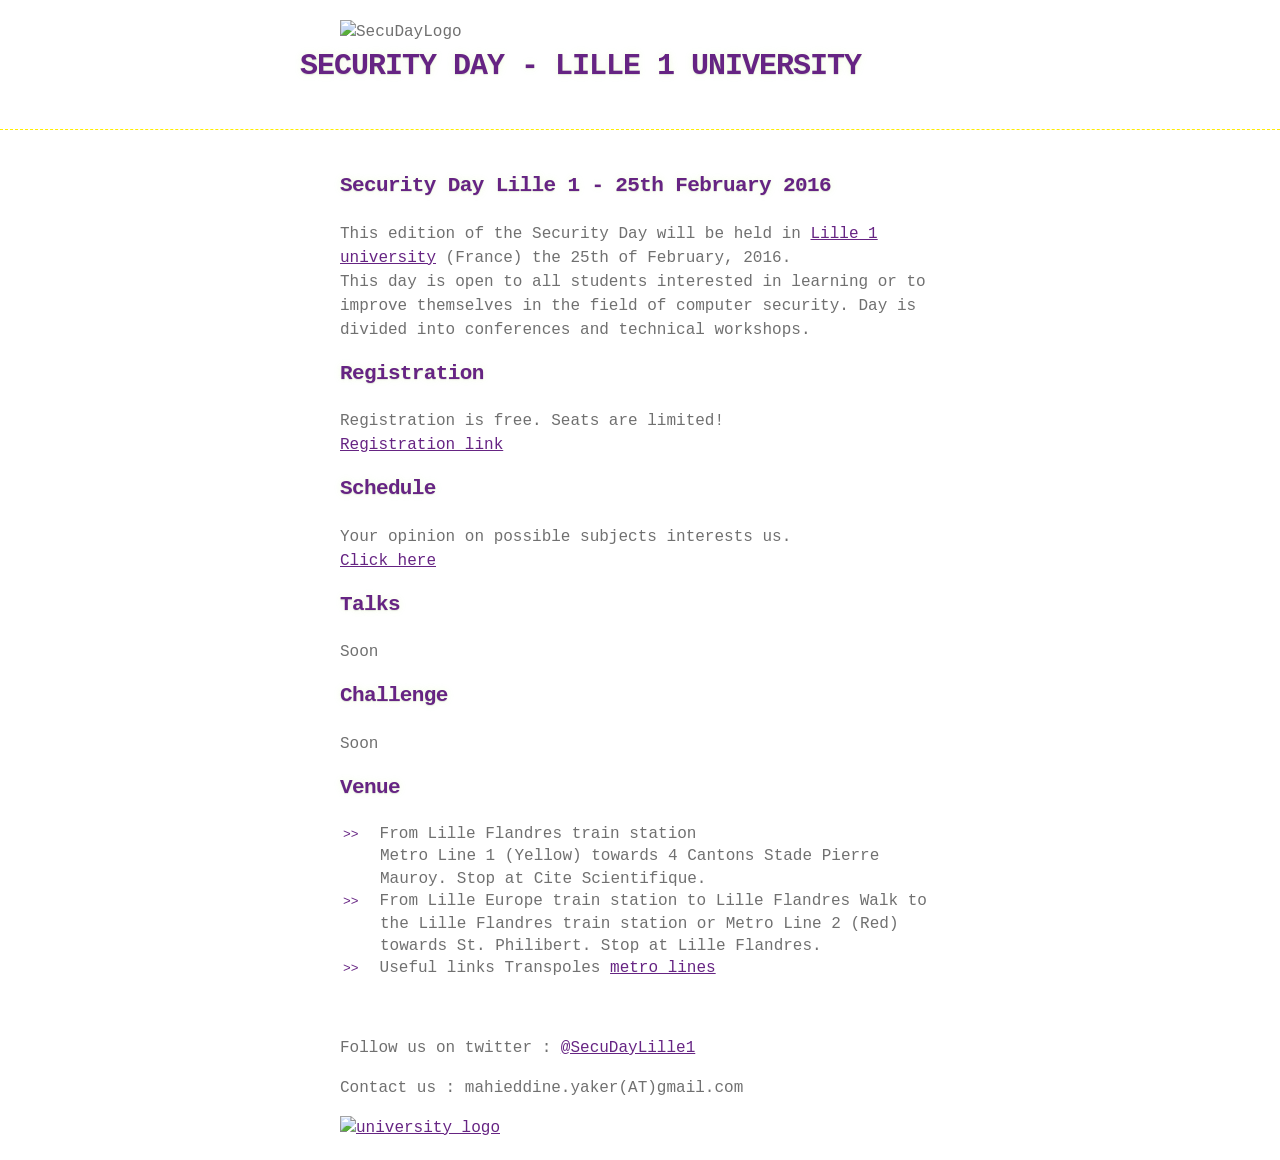
==== commit ae47fa36: "correction date" ====
--- a/index.html
+++ b/index.html
@@ -23,9 +23,9 @@
     <div class="container">
       <section id="main_content">
         <h3>
-          <a id="security-day-lille-1---16th-january-2015" class="anchor" href="#security-day-lille-1---16th-january-2015" aria-hidden="true"><span class="octicon octicon-link"></span></a>Security Day Lille 1 - 22th February 2016</h3>
+          <a id="security-day-lille-1---16th-january-2015" class="anchor" href="#security-day-lille-1---16th-january-2015" aria-hidden="true"><span class="octicon octicon-link"></span></a>Security Day Lille 1 - 25th February 2016</h3>
 
-        <p>This edition of the Security Day will be held in <a href="http://www.univ-lille1.fr/">Lille 1 university</a> (France) the 22th of February, 2016.</br> 
+        <p>This edition of the Security Day will be held in <a href="http://www.univ-lille1.fr/">Lille 1 university</a> (France) the 25th of February, 2016.</br> 
         This day is open to all students interested in learning or to improve themselves in the field of computer security. Day is divided into conferences and technical workshops.
           
         </p>
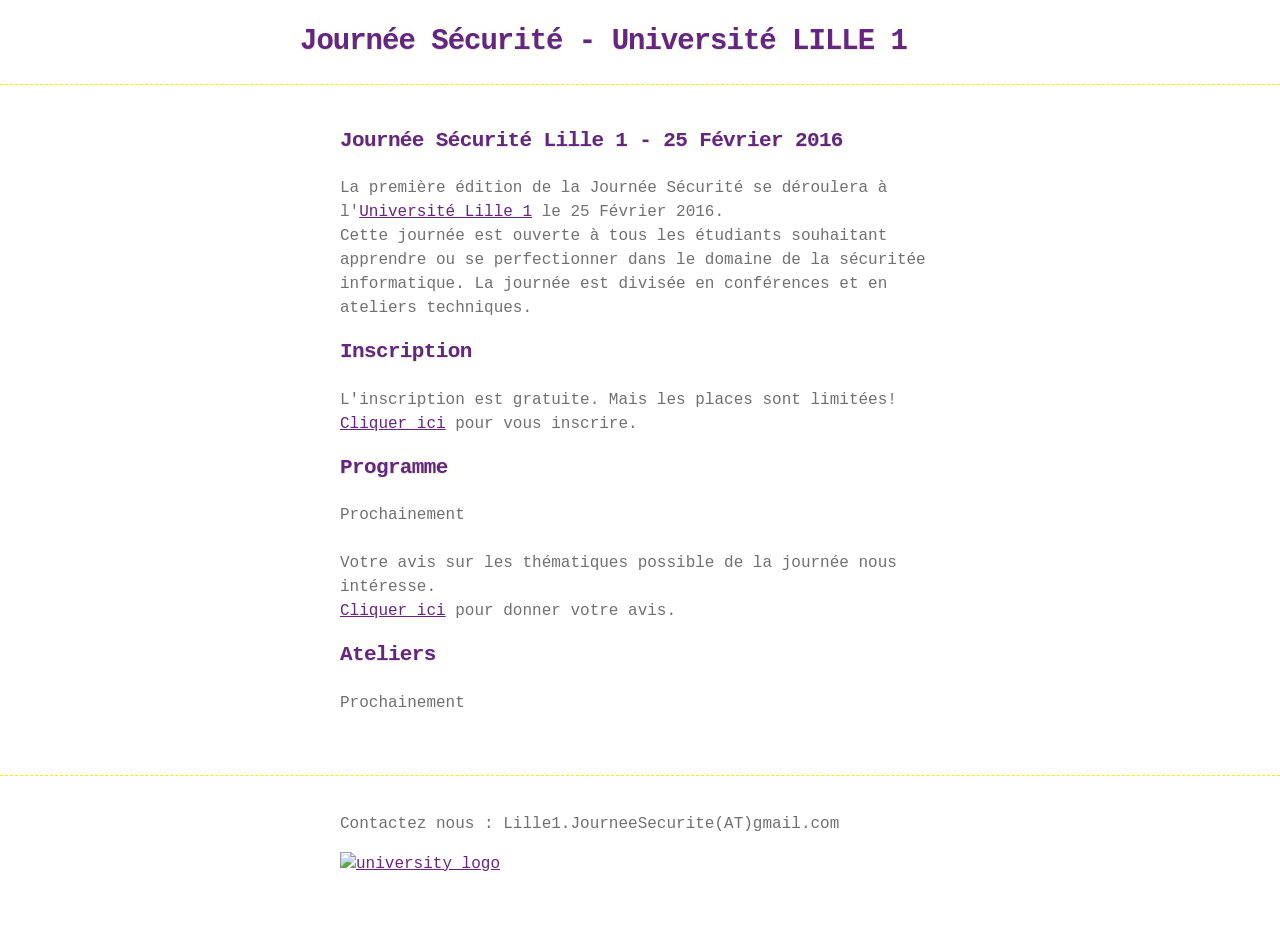
==== commit 41ca49d4: "Modifications diverses et passage au français" ====
--- a/index.html
+++ b/index.html
@@ -7,106 +7,61 @@
     <link rel="stylesheet" type="text/css" href="stylesheets/stylesheet.css" media="screen">
     <link rel="stylesheet" type="text/css" href="stylesheets/pygment_trac.css" media="screen">
 
-    <title>Security Day - Lille 1 University</title>
+    <title>Journée Sécurité - Université LILLE 1</title>
   </head>
 
   <body>
 
     <header>
       <div class="container">
-        <img src="https://pbs.twimg.com/profile_images/542068329494478848/X92l5SQR_400x400.jpeg" alt="SecuDayLogo">
-        <h1>SECURITY DAY - LILLE 1 UNIVERSITY</h1>
-        <h2></h2>
+        <h1>Journée Sécurité - Université LILLE 1</h1>
       </div>
     </header>
 
     <div class="container">
       <section id="main_content">
         <h3>
-          <a id="security-day-lille-1---16th-january-2015" class="anchor" href="#security-day-lille-1---16th-january-2015" aria-hidden="true"><span class="octicon octicon-link"></span></a>Security Day Lille 1 - 25th February 2016</h3>
+          <a id="security-day-lille-1---16th-january-2015" class="anchor" href="#security-day-lille-1---16th-january-2015" aria-hidden="true"><span class="octicon octicon-link"></span></a>Journée Sécurité Lille 1 - 25 Février 2016</h3>
 
-        <p>This edition of the Security Day will be held in <a href="http://www.univ-lille1.fr/">Lille 1 university</a> (France) the 25th of February, 2016.</br> 
-        This day is open to all students interested in learning or to improve themselves in the field of computer security. Day is divided into conferences and technical workshops.
+        <p>La première édition de la Journée Sécurité se déroulera à l'<a href="http://www.univ-lille1.fr/">Université Lille 1</a> le 25 Février 2016.</br> 
+        Cette journée est ouverte à tous les étudiants souhaitant apprendre ou se perfectionner dans le domaine de la sécuritée informatique. La journée est divisée en conférences et en ateliers techniques.
           
         </p>
         
 
         <h3>
-          <a id="registration" class="anchor" href="#registration" aria-hidden="true"><span class="octicon octicon-link"></span></a>Registration</h3>
+          <a id="registration" class="anchor" href="#registration" aria-hidden="true"><span class="octicon octicon-link"></span></a>Inscription</h3>
 
         <p>
-          Registration is free. Seats are limited! </br>
-          <a href="http://goo.gl/forms/glAZLvNLvb">Registration link</a>
-        </p>
-
-        <!--<h3>
-          <a id="sponsors" class="anchor" href="#sponsors" aria-hidden="true"><span class="octicon octicon-link"></span></a>Sponsors</h3>-->
-
-        <p>
-          <!--LES SPONSORS -->
-        </p>
-
-
-        <!--<h3>
-          <a id="partners" class="anchor" href="#partners" aria-hidden="true"><span class="octicon octicon-link"></span></a>Partners</h3>-->
-
-        <p>
-          <!--LES PARTENAIRES -->
-        </p>
-
-
-        <h3>
-          <a id="schedule" class="anchor" href="#schedule" aria-hidden="true"><span class="octicon octicon-link"></span></a>Schedule</h3>
-
-        <p> 
-        Your opinion on possible subjects interests us.
-        <!--<a href="https://github.com/SecurityDayLille1/SecurityDayLille1.github.io/blob/master/images/SecuDay-Schedule.pdf?raw=true">here</a>. -->
-        </br><a href="http://goo.gl/forms/3xENPWkt1W">Click here</a>
+          L'inscription est gratuite. Mais les places sont limitées! </br>
+          <a href="http://goo.gl/forms/glAZLvNLvb">Cliquer ici</a> pour vous inscrire.
         </p>
 
         <h3>
-          <a id="talks-provisonal" class="anchor" href="#talks-provisonal" aria-hidden="true"><span class="octicon octicon-link"></span></a>Talks</h3>
-          <p>
-            Soon
-          </p>
-        <ul>
-          <!-- LISTE DES TALKS -->
-        </ul>
-
-        <h3>
-          <a id="challenge" class="anchor" href="#chall" aria-hidden="true"><span class="octicon octicon-link"></span></a>Challenge</h3>
+          <a id="schedule" class="anchor" href="#schedule" aria-hidden="true"><span class="octicon octicon-link"></span></a>Programme</h3>
 
         <p>
-          <!-- CHALLENGES -->
-          Soon
+        Prochainement</br>
+        </br> 
+        Votre avis sur les thématiques possible de la journée nous intéresse.
+        </br><a href="http://goo.gl/forms/3xENPWkt1W">Cliquer ici</a> pour donner votre avis.
         </p>
 
         <h3>
-          <a id="venue" class="anchor" href="#venue" aria-hidden="true"><span class="octicon octicon-link"></span></a>Venue</h3>
+          <a id="challenge" class="anchor" href="#chall" aria-hidden="true"><span class="octicon octicon-link"></span></a>Ateliers</h3>
 
         <p>
-          <!--L'ADRESSE -->
+          <!-- ATELIERS -->
+          Prochainement
         </p>
-        <ul>
-          <li>From Lille Flandres train station<br>
-            Metro Line 1 (Yellow) towards 4 Cantons Stade Pierre Mauroy. Stop at Cite Scientifique. </li>
-          <li>From Lille Europe train station to Lille Flandres
-            Walk to the Lille Flandres train station 
-            or
-            Metro Line 2 (Red) towards St. Philibert. Stop at Lille Flandres.
-          </li>
-          <li>Useful links
-            Transpoles <a href="http://www.transpole.fr/fr/metro_tram/lignes-metro.aspx">metro lines</a>
-          </li>
-        </ul>
-        </br>
-        <p>Follow us on twitter : 
-          <a href="https://twitter.com/SecuDayLille1">@SecuDayLille1</a>
-        </p>
-        <p>Contact us : mahieddine.yaker(AT)gmail.com</p>
-        <a href="http://www.univ-lille1.fr/" class="sponsor"><img src="http://www.univ-lille1.fr/digitalAssets/38/38040_logo-trans.png" alt="university logo"></a>
-        </br>
+      </br>
       </section>
     </div>
+    <footer>
+        <div class="container">
+        <p>Contactez nous :   Lille1.JourneeSecurite(AT)gmail.com</p>
+        <a href="http://www.univ-lille1.fr/" class="sponsor"><img src="http://www.univ-lille1.fr/digitalAssets/38/38040_logo-trans.png" alt="university logo"></a>
+      </div>
+      </footer>
   </body>
 </html>
--- a/stylesheets/stylesheet.css
+++ b/stylesheets/stylesheet.css
@@ -44,7 +44,7 @@
 }
 
 header h1 {
-  font-size: 30px;
+  font-size: 29px;
   line-height: 1.5;
   margin: 0 0 0 -40px;
   font-weight: bold;
@@ -66,6 +66,14 @@
   font-size: 18px;
   font-weight: 300;
   color: #666;
+}
+
+footer {
+  background: rgba(0, 0, 0, 0);
+  width: 100%;
+  border-top: 1px dashed #ffed00;
+  padding: 20px 0;
+  margin: 0 0 40px 0;
 }
 
 #downloads .btn {
